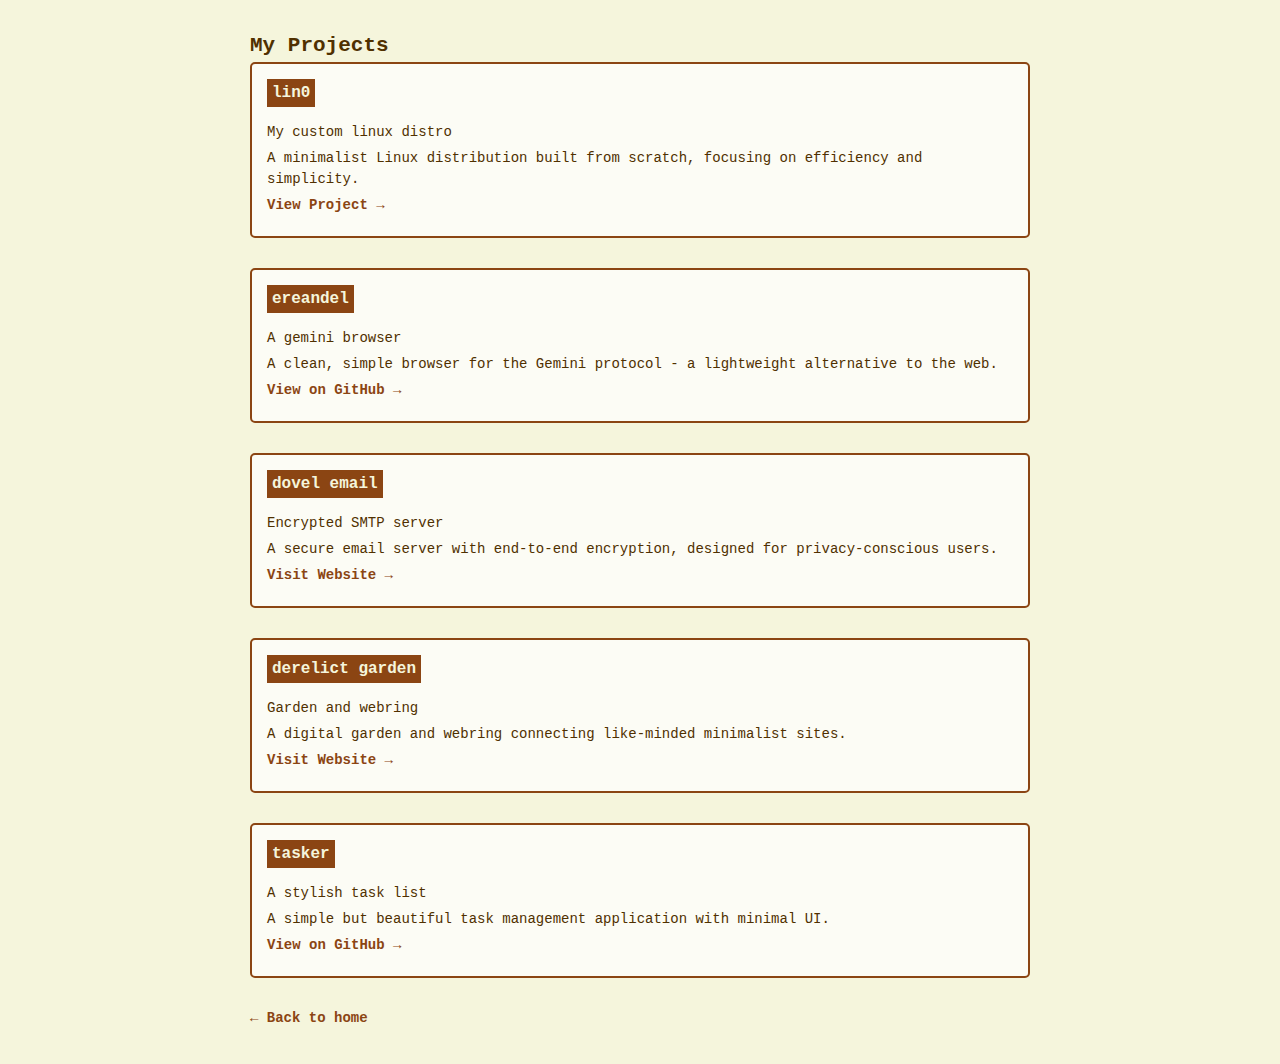
==== projects.html @ 28d89f23 "initial commit" ====
<!DOCTYPE html>
<html lang="en">
<head>
    <meta charset="UTF-8">
    <meta name="viewport" content="width=device-width, initial-scale=1.0">
    <title>Projects - terminal.pink clone</title>
    <link rel="stylesheet" href="style.css">
</head>
<body>
    <div class="container">
        <div class="content">
            <h2>My Projects</h2>

            <div class="project">
                <h3>lin0</h3>
                <p>My custom linux distro</p>
                <p>A minimalist Linux distribution built from scratch, focusing on efficiency and simplicity.</p>
                <p><a href="lin0/tree/index.html">View Project →</a></p>
            </div>

            <div class="project">
                <h3>ereandel</h3>
                <p>A gemini browser</p>
                <p>A clean, simple browser for the Gemini protocol - a lightweight alternative to the web.</p>
                <p><a href="//github.com/blmayer/ereandel">View on GitHub →</a></p>
            </div>

            <div class="project">
                <h3>dovel email</h3>
                <p>Encrypted SMTP server</p>
                <p>A secure email server with end-to-end encryption, designed for privacy-conscious users.</p>
                <p><a href="//dovel.email">Visit Website →</a></p>
            </div>

            <div class="project">
                <h3>derelict garden</h3>
                <p>Garden and webring</p>
                <p>A digital garden and webring connecting like-minded minimalist sites.</p>
                <p><a href="//derelict.garden">Visit Website →</a></p>
            </div>

            <div class="project">
                <h3>tasker</h3>
                <p>A stylish task list</p>
                <p>A simple but beautiful task management application with minimal UI.</p>
                <p><a href="//github.com/blmayer/tasker">View on GitHub →</a></p>
            </div>

            <p><a href="index.html">← Back to home</a></p>
        </div>
    </div>
</body>
</html>
---- style.css ----
* {
    margin: 0;
    padding: 0;
    box-sizing: border-box;
}

body {
    background-color: #f5f5dc; /* Cream/Beige background */
    color: #503000; /* Dark brown text */
    font-family: monospace;
    font-size: 14px;
    line-height: 1.5;
    padding: 20px;
    overflow-x: hidden;
}

.container {
    max-width: 800px;
    margin: 0 auto;
    padding: 10px;
    position: relative;
    min-height: 100vh;
}

/* Background Elements */
.background-elements {
    position: fixed;
    top: 0;
    left: 0;
    width: 100%;
    height: 100%;
    z-index: -1;
    color: #8B4513; /* SaddleBrown */
    overflow: hidden;
}

.thors-hammer {
    position: absolute;
    top: 10px;
    left: 10px;
    font-size: 18px;
    color: #8B4513;
    opacity: 0.7;
    font-weight: bold;
    transform: scale(1.5);
    transform-origin: top left;
}

.big-cat {
    position: absolute;
    bottom: 20px;
    left: 20px;
    font-size: 16px;
    color: #8B4513;
    opacity: 0.7;
    font-weight: bold;
    transform: scale(1.5);
    transform-origin: bottom left;
}

.slam-bot {
    position: absolute;
    top: 50%;
    left: 50%;
    transform: translate(-50%, -50%) scale(1.2);
    color: #8B4513;
    opacity: 0.15;
    font-weight: bold;
}

.note {
    position: absolute;
    font-size: 24px;
    color: #8B4513;
    opacity: 0.4;
    z-index: -1;
}

.note1 { top: 15%; left: 85%; }
.note2 { top: 25%; left: 35%; }
.note3 { top: 35%; left: 75%; }
.note4 { top: 45%; left: 15%; }
.note5 { top: 55%; left: 65%; }
.note6 { top: 65%; left: 25%; }
.note7 { top: 75%; left: 55%; }
.note8 { top: 85%; left: 45%; }

.background-scatter {
    position: absolute;
    top: 0;
    left: 0;
    width: 100%;
    height: 100%;
}

.content {
    position: relative;
    z-index: 1;
}

.profile-header {
    display: flex;
    align-items: center;
    justify-content: space-between;
    margin-bottom: 30px;
}

.profile-info {
    max-width: 65%;
}

.profile-info h1 {
    color: #8B4513; /* SaddleBrown */
    margin-bottom: 10px;
}

.bio {
    font-size: 14px;
    line-height: 1.6;
}

.profile-image img {
    border-radius: 50%;
    width: 150px;
    height: 150px;
    border: 3px solid #8B4513; /* SaddleBrown */
}

table {
    width: 100%;
    border-collapse: collapse;
    border-color: #8B4513; /* SaddleBrown */
    border-style: solid;
    border-width: 3px;
    background-color: rgba(255, 255, 255, 0.7); /* Slightly transparent white */
    position: relative;
    z-index: 2;
}

td {
    padding: 10px 15px;
    vertical-align: top;
    border-color: #8B4513; /* SaddleBrown */
    border-style: solid;
    border-width: 2px;
}

h3 {
    color: #f5f5dc; /* Cream */
    background-color: #8B4513; /* SaddleBrown */
    padding: 2px 5px;
    display: inline-block;
    margin: 10px 0;
    font-size: 16px;
}

a {
    color: #8B4513; /* SaddleBrown */
    text-decoration: none;
    font-weight: bold;
}

a:hover {
    text-decoration: underline;
    color: #A52A2A; /* Brown */
}

pre {
    margin: 10px 0;
    white-space: pre-wrap;
    font-size: 15px;
}

p {
    margin: 5px 0;
}

font[color="#7b3f00"] {
    color: #7b3f00;
    font-weight: bold;
    font-size: 16px;
}

.project {
    margin-bottom: 30px;
    padding: 15px;
    background-color: rgba(255, 255, 255, 0.7);
    border: 2px solid #8B4513;
    border-radius: 5px;
}

.project h3 {
    margin-top: 0;
}

/* Additional styles for other pages */
.cv-container, .about-container {
    background-color: rgba(255, 255, 255, 0.7);
    padding: 20px;
    border: 2px solid #8B4513;
    border-radius: 5px;
    position: relative;
    z-index: 2;
}

/* Song Vault Styles */
.playlist-container {
    display: flex;
    flex-wrap: wrap;
    gap: 20px;
    justify-content: center;
}

.playlist {
    width: 250px;
    background-color: rgba(255, 255, 255, 0.8);
    border: 2px solid #8B4513;
    border-radius: 8px;
    overflow: hidden;
    box-shadow: 0 4px 8px rgba(139, 69, 19, 0.2);
}

.playlist-cover {
    width: 100%;
    height: 250px;
    object-fit: cover;
}

.playlist-info {
    padding: 15px;
}

.playlist-title {
    color: #8B4513;
    font-size: 18px;
    margin-bottom: 5px;
}

.playlist-genre {
    color: #A52A2A;
    font-style: italic;
    margin-bottom: 10px;
}

.playlist-description {
    font-size: 12px;
    line-height: 1.4;
}

/* Timeline Styles */
.timeline {
    margin: 20px 0;
}

.timeline-entry {
    background-color: rgba(255, 255, 255, 0.8);
    border: 2px solid #8B4513;
    border-radius: 5px;
    padding: 15px;
    margin-bottom: 20px;
    position: relative;
}

.timeline-header {
    display: flex;
    justify-content: space-between;
    margin-bottom: 10px;
}

.timeline-title {
    color: #8B4513;
    font-weight: bold;
    font-size: 18px;
}

.timeline-date {
    color: #A52A2A;
    font-style: italic;
}

.timeline-content {
    font-size: 14px;
    line-height: 1.5;
}
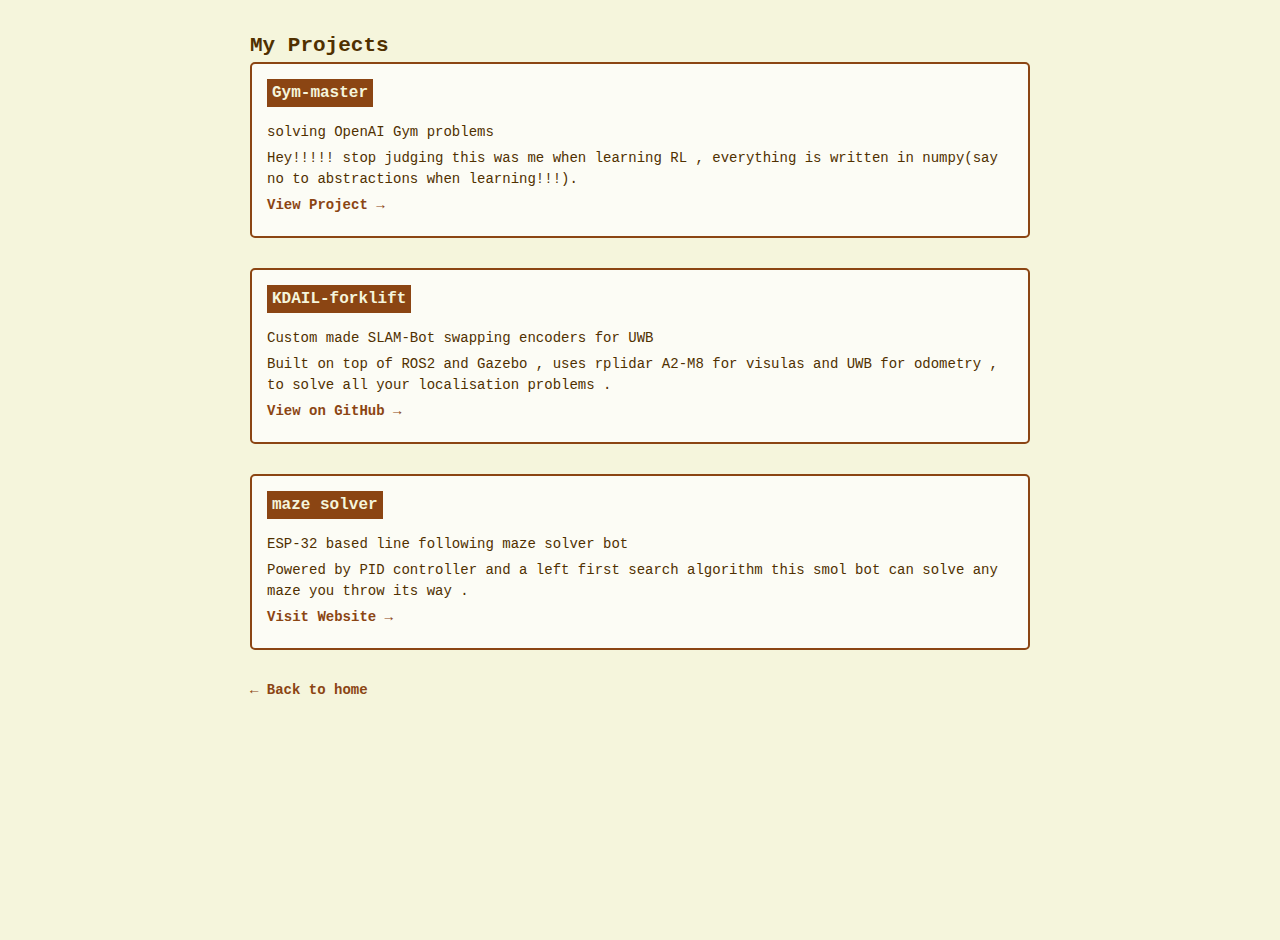
==== commit 4ad36c1c: "added projects and finalised homepage" ====
--- a/projects.html
+++ b/projects.html
@@ -12,38 +12,24 @@
             <h2>My Projects</h2>
 
             <div class="project">
-                <h3>lin0</h3>
-                <p>My custom linux distro</p>
-                <p>A minimalist Linux distribution built from scratch, focusing on efficiency and simplicity.</p>
-                <p><a href="lin0/tree/index.html">View Project →</a></p>
+                <h3>Gym-master</h3>
+                <p>solving OpenAI Gym problems</p>
+                <p>Hey!!!!! stop judging this was me when learning RL , everything is written in numpy(say no to abstractions when learning!!!).</p>
+                <p><a href="https://github.com/De-funkd/gym_master-Sra-">View Project →</a></p>
             </div>
 
             <div class="project">
-                <h3>ereandel</h3>
-                <p>A gemini browser</p>
-                <p>A clean, simple browser for the Gemini protocol - a lightweight alternative to the web.</p>
-                <p><a href="//github.com/blmayer/ereandel">View on GitHub →</a></p>
+                <h3>KDAIL-forklift</h3>
+                <p>Custom made SLAM-Bot swapping encoders for UWB</p>
+                <p>Built on top of ROS2 and Gazebo , uses rplidar A2-M8 for visulas and UWB for odometry , to solve all your localisation problems .</p>
+                <p><a href="https://github.com/De-funkd/KDAIL-Forklift">View on GitHub →</a></p>
             </div>
 
             <div class="project">
-                <h3>dovel email</h3>
-                <p>Encrypted SMTP server</p>
-                <p>A secure email server with end-to-end encryption, designed for privacy-conscious users.</p>
+                <h3>maze solver</h3>
+                <p>ESP-32 based line following maze solver bot</p>
+                <p>Powered by PID controller and  a left first search algorithm this smol bot can solve any maze you throw its way .</p>
                 <p><a href="//dovel.email">Visit Website →</a></p>
-            </div>
-
-            <div class="project">
-                <h3>derelict garden</h3>
-                <p>Garden and webring</p>
-                <p>A digital garden and webring connecting like-minded minimalist sites.</p>
-                <p><a href="//derelict.garden">Visit Website →</a></p>
-            </div>
-
-            <div class="project">
-                <h3>tasker</h3>
-                <p>A stylish task list</p>
-                <p>A simple but beautiful task management application with minimal UI.</p>
-                <p><a href="//github.com/blmayer/tasker">View on GitHub →</a></p>
             </div>
 
             <p><a href="index.html">← Back to home</a></p>
